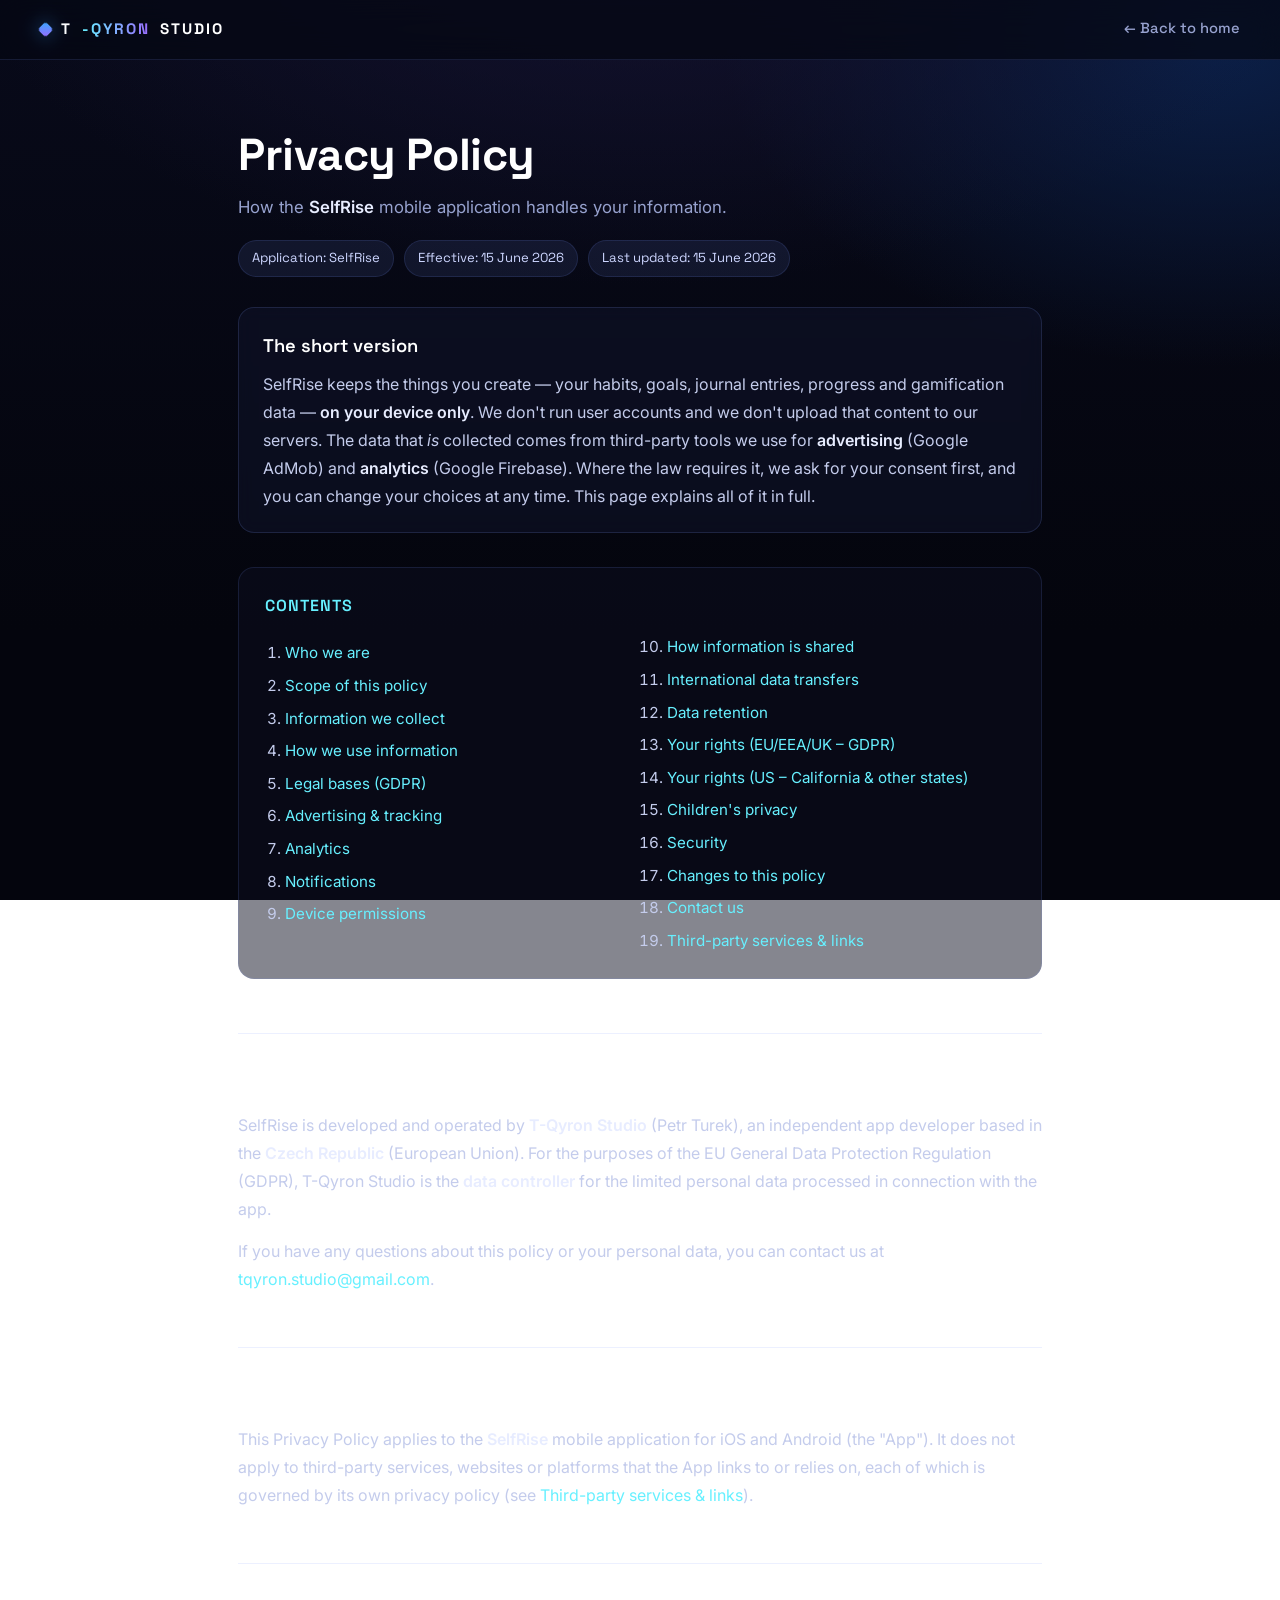
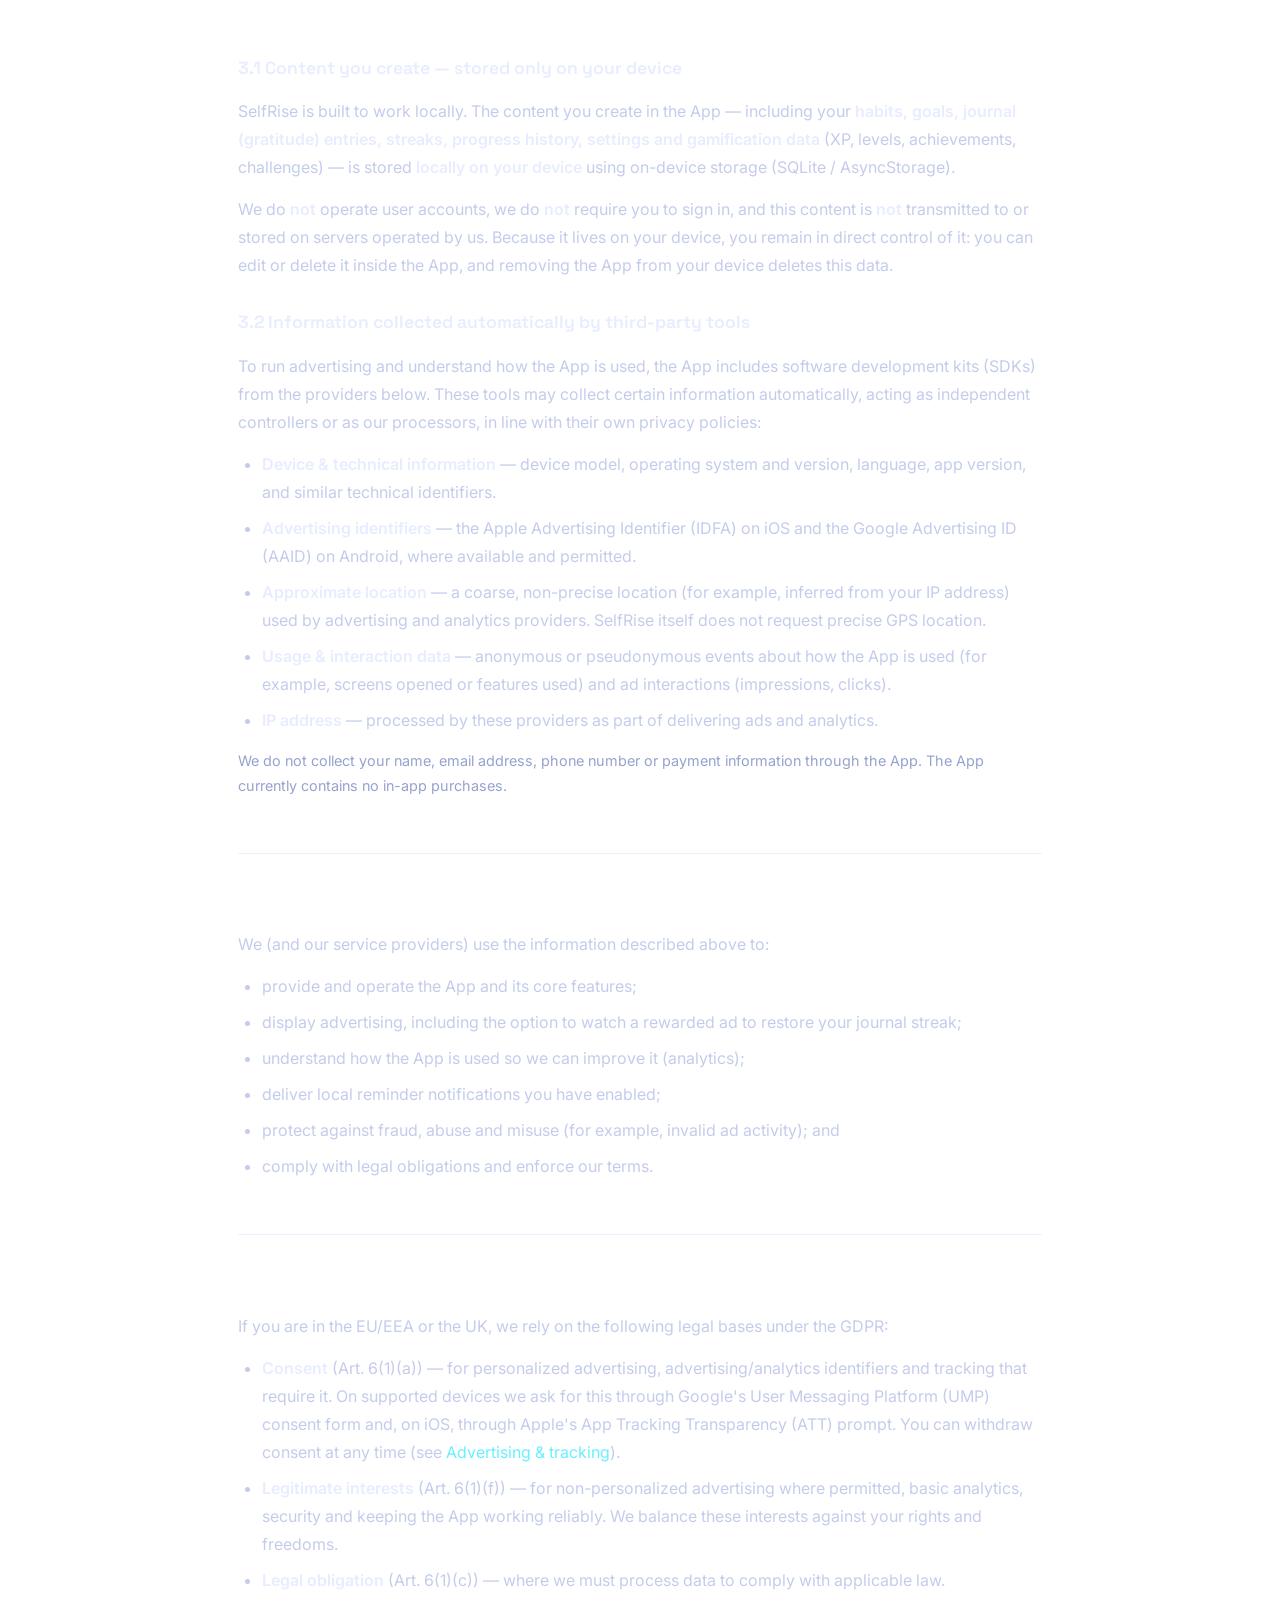
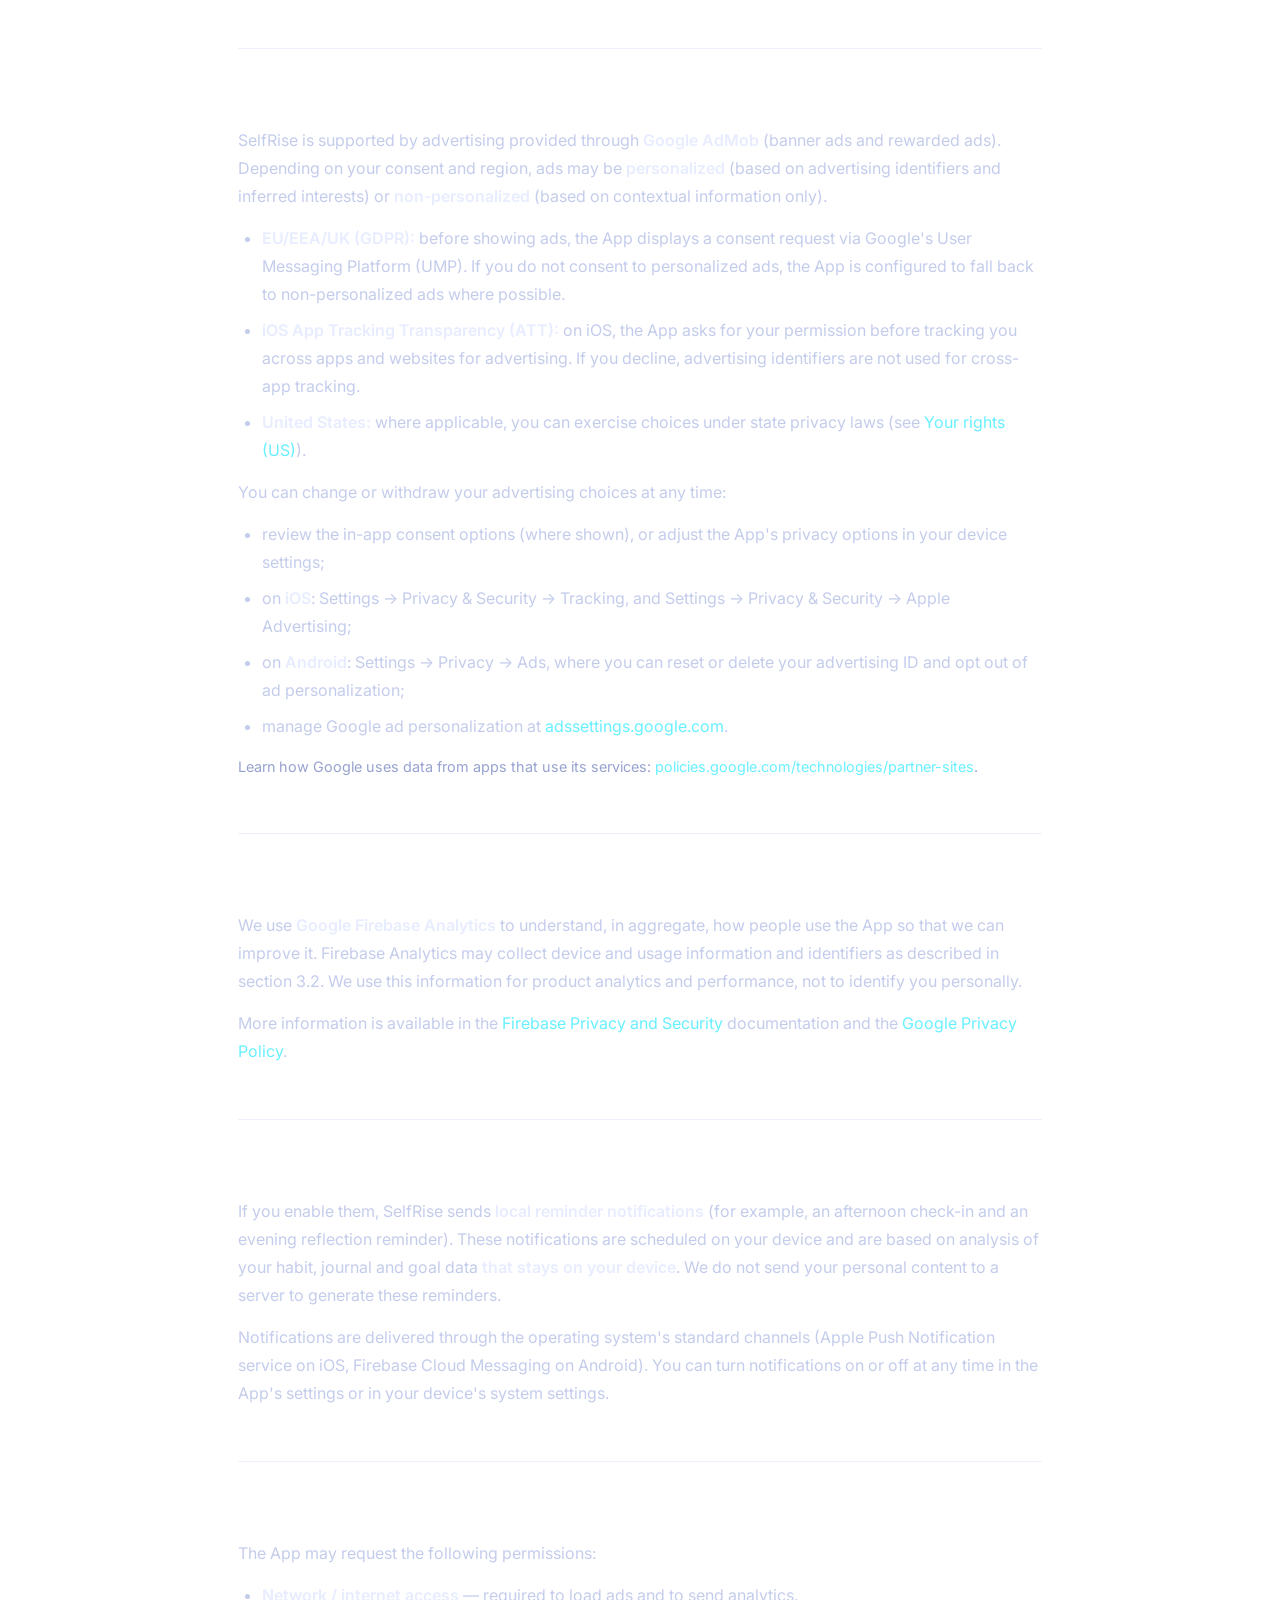
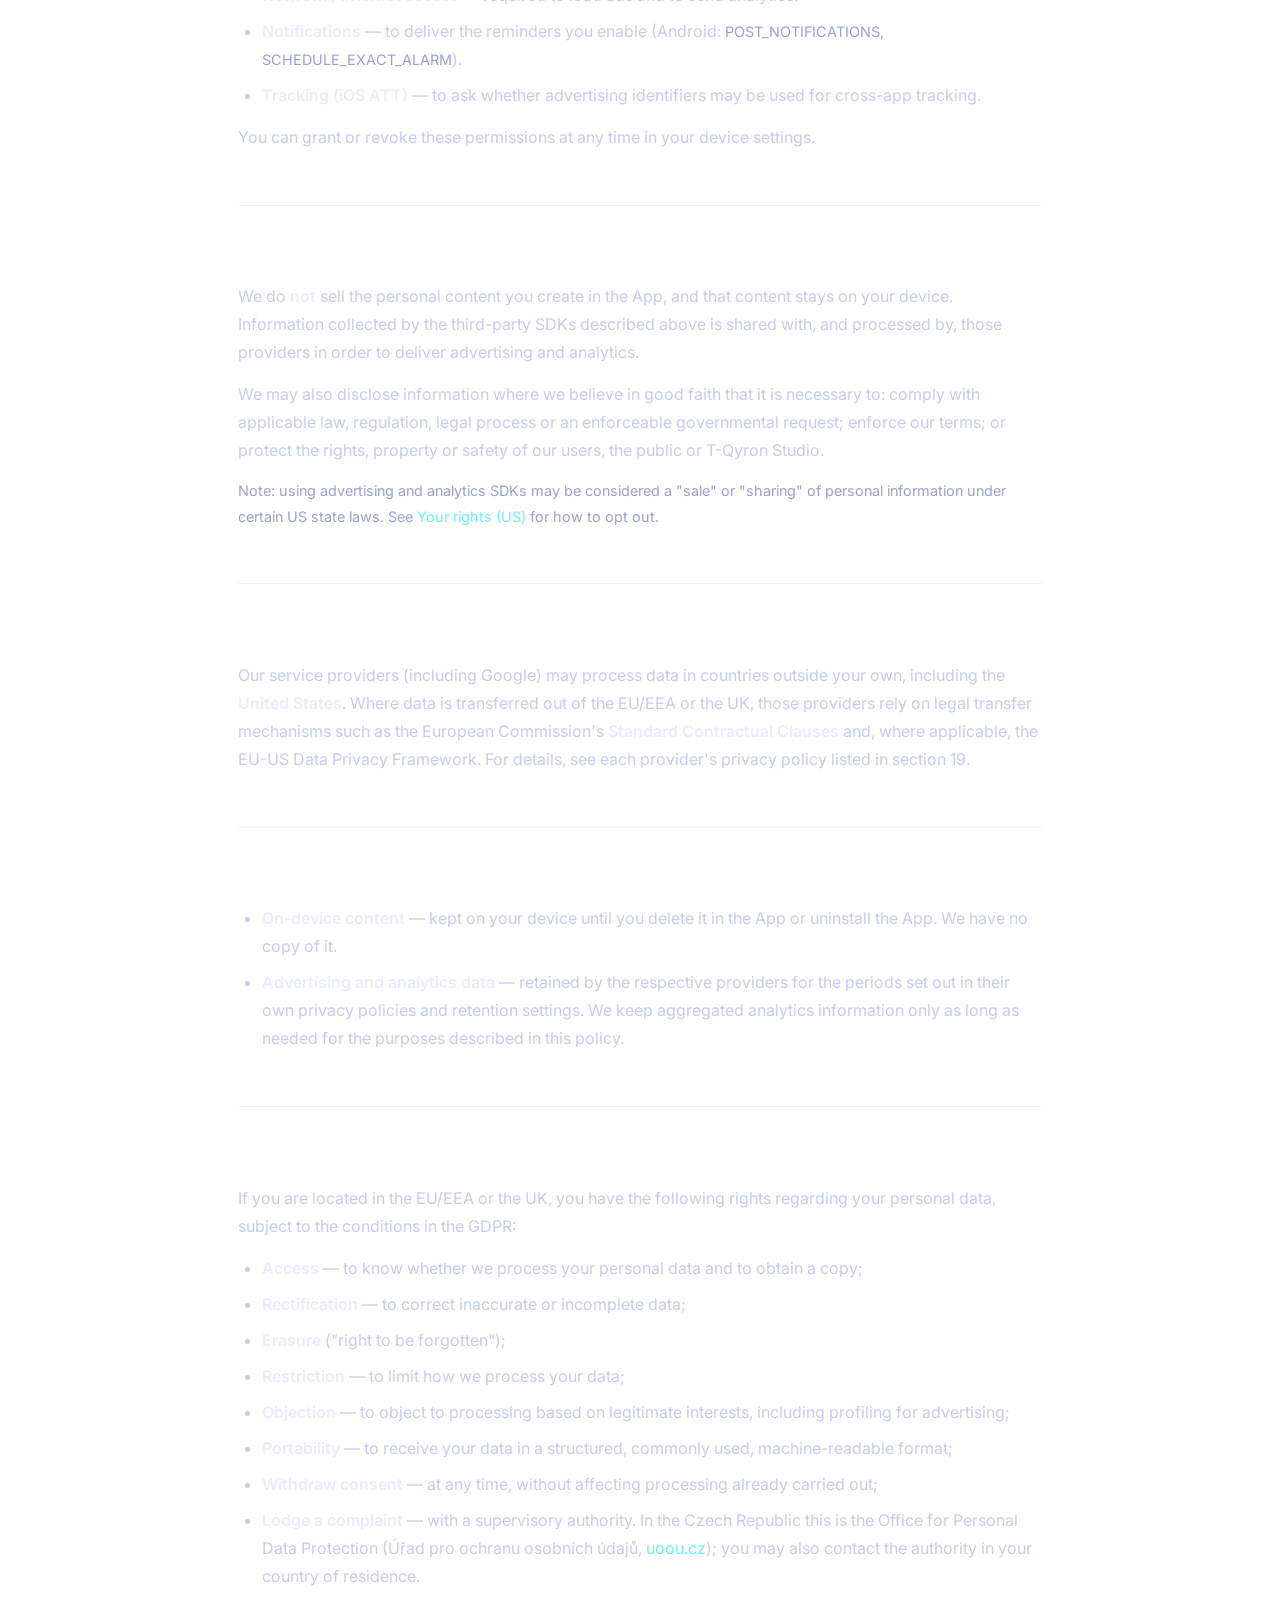
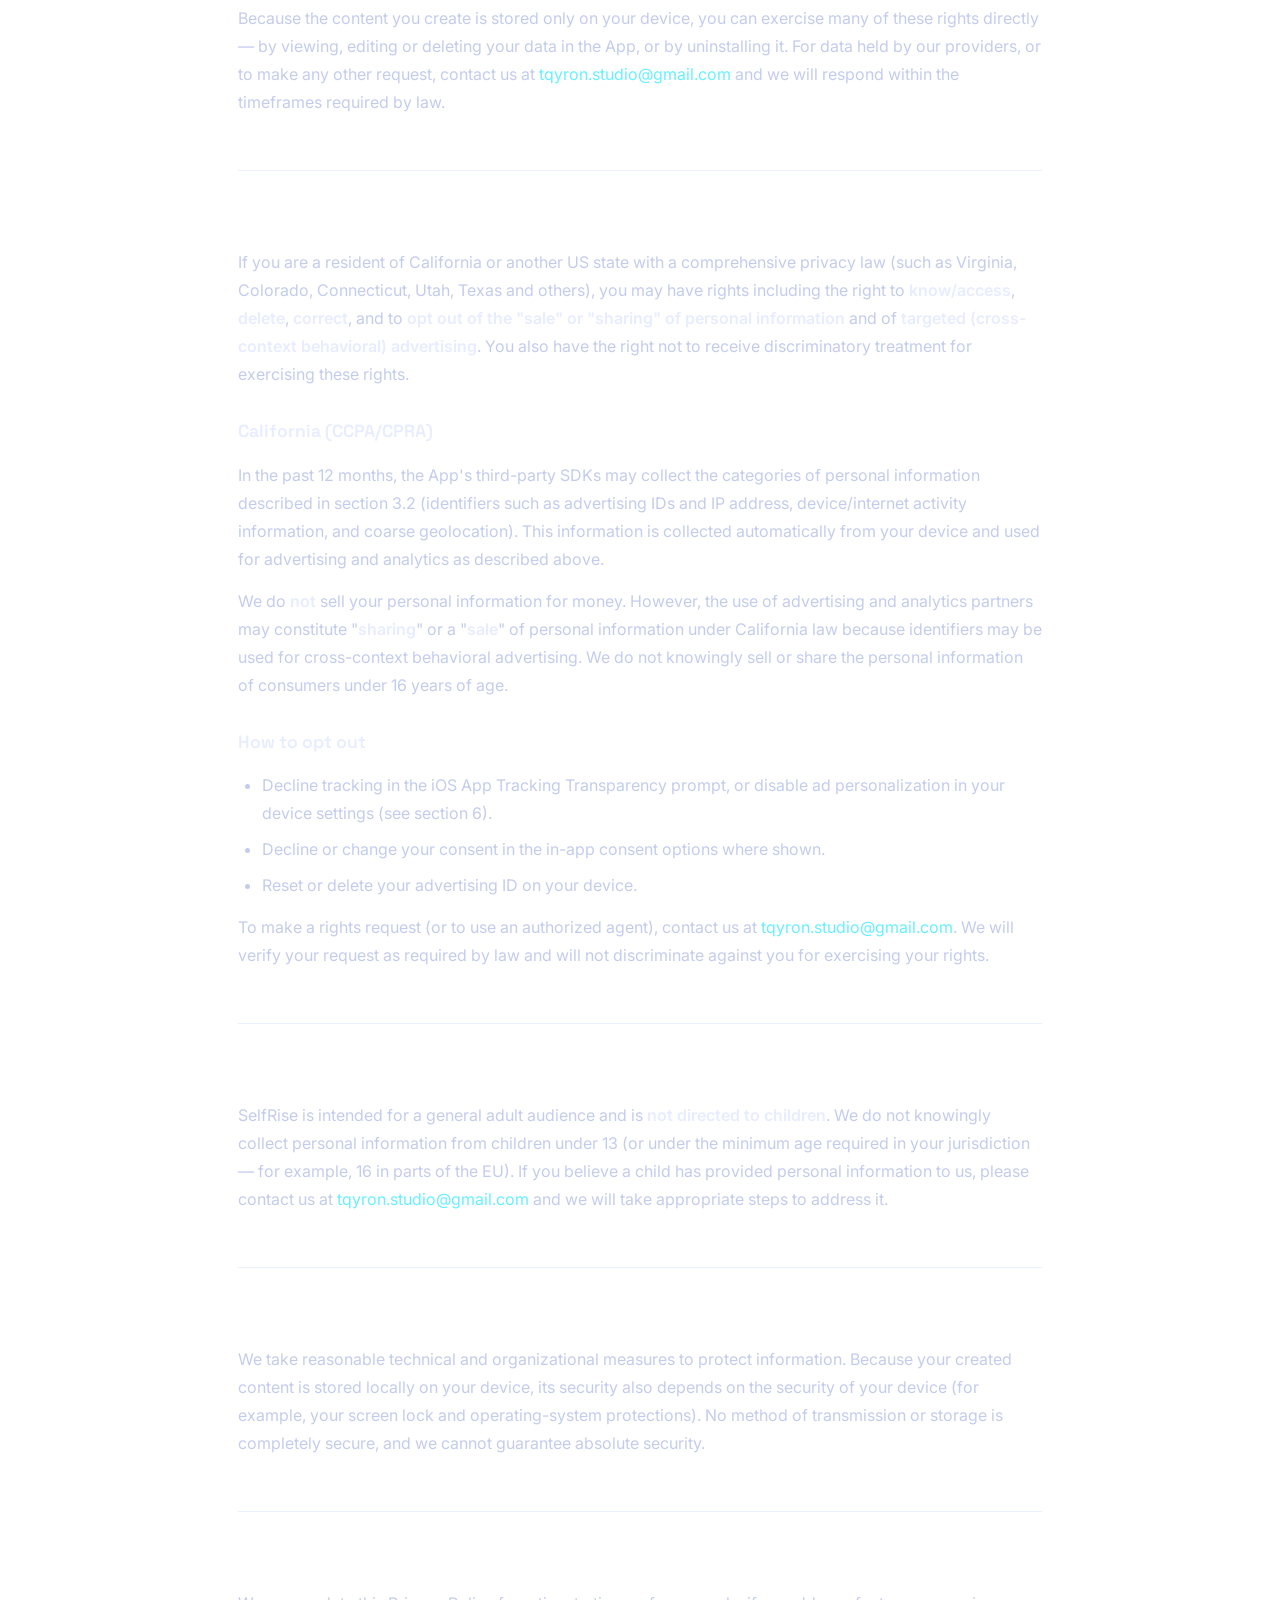
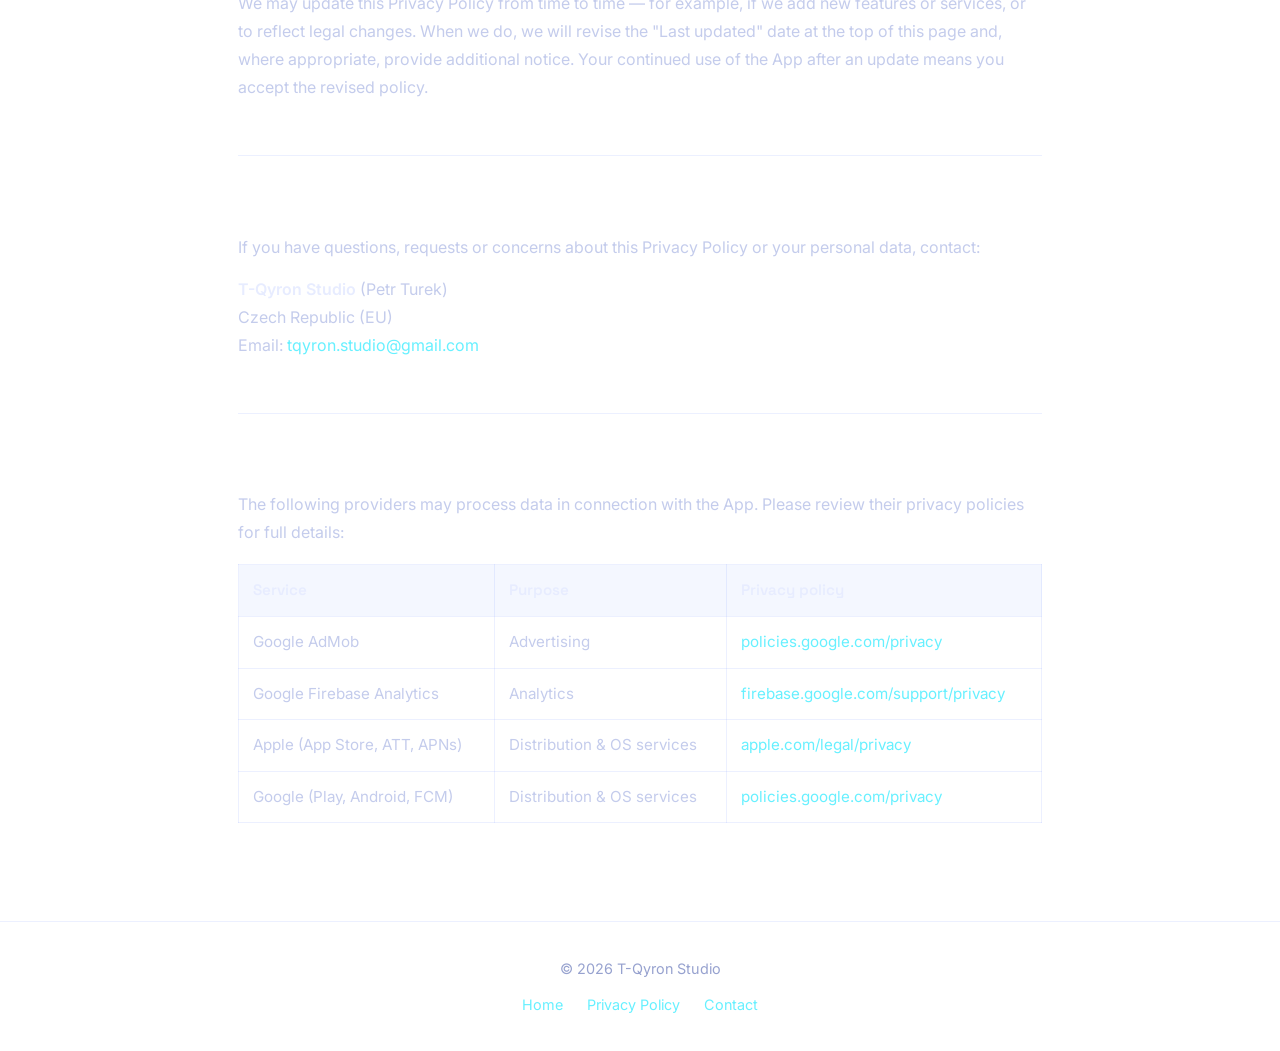
==== privacy.html @ cfd410d4 "Update index.html and add privacy.html Co-Authored-By: Claude Sonnet 4.6 <noreply@anthropic.com>" ====
<!DOCTYPE html>
<html lang="en">
<head>
  <meta charset="UTF-8" />
  <meta name="viewport" content="width=device-width, initial-scale=1.0" />
  <title>Privacy Policy — SelfRise · T-Qyron Studio</title>
  <meta name="description" content="Privacy Policy for the SelfRise mobile app by T-Qyron Studio. How SelfRise handles your data, advertising, analytics, your rights under GDPR, CCPA/CPRA and more." />
  <meta name="robots" content="index, follow" />
  <meta name="theme-color" content="#04050d" />

  <link rel="icon" href="data:image/svg+xml,%3Csvg xmlns='http://www.w3.org/2000/svg' viewBox='0 0 32 32'%3E%3Cpath d='M16 2 30 16 16 30 2 16Z' fill='%2336a8ff'/%3E%3Cpath d='M16 6 26 16 16 26 6 16Z' fill='%239a6bff'/%3E%3C/svg%3E" />

  <link rel="preconnect" href="https://fonts.googleapis.com" />
  <link rel="preconnect" href="https://fonts.gstatic.com" crossorigin />
  <link href="https://fonts.googleapis.com/css2?family=Orbitron:wght@700;900&family=Space+Grotesk:wght@400;500;600;700&family=Inter:wght@400;500&display=swap" rel="stylesheet" />

  <style>
    :root{
      --bg-0:#04050d; --bg-1:#080a1a;
      --ink:#eef1ff; --body:#c4ccec; --muted:#97a2cf;
      --blue:#36a8ff; --cyan:#67f0ff; --violet:#9a6bff;
      --line:rgba(120,150,255,.14); --card:rgba(16,20,44,.5); --card-bd:rgba(130,160,255,.16);
      --sans:'Space Grotesk',system-ui,sans-serif;
    }
    *{margin:0;padding:0;box-sizing:border-box}
    html{scroll-behavior:smooth}
    body{
      font-family:'Inter',system-ui,sans-serif;color:var(--body);line-height:1.75;
      background:
        radial-gradient(1200px 700px at 50% -15%, #161434 0%, transparent 60%),
        radial-gradient(900px 600px at 95% 4%, #0b2049 0%, transparent 55%),
        linear-gradient(180deg, var(--bg-1), var(--bg-0) 70%);
      background-attachment:fixed;min-height:100vh;-webkit-font-smoothing:antialiased;
    }
    a{color:var(--cyan);text-decoration:none}
    a:hover{text-decoration:underline}

    .topbar{position:sticky;top:0;z-index:10;display:flex;align-items:center;justify-content:space-between;
      padding:16px clamp(18px,5vw,40px);background:rgba(5,7,18,.72);backdrop-filter:blur(14px);
      border-bottom:1px solid var(--line)}
    .brand{font-family:var(--sans);font-weight:700;letter-spacing:2px;font-size:.95rem;color:#fff;
      display:flex;align-items:center;gap:10px}
    .brand .dot{width:11px;height:11px;border-radius:3px;transform:rotate(45deg);
      background:linear-gradient(135deg,var(--blue),var(--violet));box-shadow:0 0 18px rgba(54,168,255,.5)}
    .brand b{background:linear-gradient(90deg,var(--cyan),var(--violet));-webkit-background-clip:text;background-clip:text;color:transparent}
    .back{font-family:var(--sans);font-weight:500;font-size:.92rem;color:var(--muted)}
    .back:hover{color:var(--cyan);text-decoration:none}

    .wrap{max-width:860px;margin:0 auto;padding:clamp(36px,6vw,70px) clamp(20px,5vw,28px) 80px}

    h1{font-family:var(--sans);font-weight:700;color:#fff;font-size:clamp(2rem,5vw,2.8rem);letter-spacing:-.01em;line-height:1.1}
    .lede{color:var(--muted);margin-top:14px;font-size:1.05rem}
    .meta{margin-top:18px;display:flex;gap:10px;flex-wrap:wrap}
    .meta span{font-family:var(--sans);font-size:.82rem;color:#cdd6ff;background:rgba(120,150,255,.1);
      border:1px solid var(--line);padding:6px 13px;border-radius:30px}

    .callout{margin:30px 0;padding:22px 24px;border-radius:16px;background:var(--card);border:1px solid var(--card-bd);backdrop-filter:blur(8px)}
    .callout h2{border:0;margin:0 0 8px;padding:0;font-size:1.15rem}
    .callout p{margin:8px 0 0}

    nav.toc{margin:34px 0 10px;padding:24px 26px;border-radius:16px;background:rgba(12,15,32,.5);border:1px solid var(--line)}
    nav.toc h2{border:0;margin:0 0 14px;padding:0;font-size:1rem;color:var(--cyan);letter-spacing:1px;text-transform:uppercase}
    nav.toc ol{margin:0;padding-left:20px;columns:2;column-gap:34px}
    nav.toc li{margin:6px 0;font-size:.95rem}
    @media(max-width:620px){nav.toc ol{columns:1}}

    h2{font-family:var(--sans);font-weight:600;color:#fff;font-size:clamp(1.3rem,3vw,1.6rem);
      margin:54px 0 16px;padding-top:16px;border-top:1px solid var(--line);scroll-margin-top:80px}
    h3{font-family:var(--sans);font-weight:600;color:#e7ecff;font-size:1.1rem;margin:28px 0 10px}
    p{margin:14px 0}
    ul,ol.list{margin:14px 0;padding-left:24px}
    li{margin:8px 0}
    strong{color:#e7ecff;font-weight:600}
    .small{font-size:.9rem;color:var(--muted)}

    table{width:100%;border-collapse:collapse;margin:18px 0;font-size:.95rem}
    th,td{text-align:left;padding:12px 14px;border:1px solid var(--line);vertical-align:top}
    th{background:rgba(120,150,255,.08);color:#e7ecff;font-family:var(--sans);font-weight:600}

    footer{border-top:1px solid var(--line);padding:34px 0;text-align:center;color:var(--muted);font-size:.9rem}
    footer a{margin:0 10px}
  </style>
</head>
<body>

  <div class="topbar">
    <a href="index.html" class="brand"><span class="dot"></span>T<b>-QYRON</b> STUDIO</a>
    <a href="index.html" class="back">← Back to home</a>
  </div>

  <main class="wrap">
    <h1>Privacy Policy</h1>
    <p class="lede">How the <strong>SelfRise</strong> mobile application handles your information.</p>
    <div class="meta">
      <span>Application: SelfRise</span>
      <span>Effective: 15 June 2026</span>
      <span>Last updated: 15 June 2026</span>
    </div>

    <div class="callout">
      <h2>The short version</h2>
      <p>SelfRise keeps the things you create — your habits, goals, journal entries, progress and gamification data — <strong>on your device only</strong>. We don't run user accounts and we don't upload that content to our servers. The data that <em>is</em> collected comes from third-party tools we use for <strong>advertising</strong> (Google AdMob) and <strong>analytics</strong> (Google Firebase). Where the law requires it, we ask for your consent first, and you can change your choices at any time. This page explains all of it in full.</p>
    </div>

    <nav class="toc">
      <h2>Contents</h2>
      <ol>
        <li><a href="#who">Who we are</a></li>
        <li><a href="#scope">Scope of this policy</a></li>
        <li><a href="#collect">Information we collect</a></li>
        <li><a href="#use">How we use information</a></li>
        <li><a href="#bases">Legal bases (GDPR)</a></li>
        <li><a href="#ads">Advertising &amp; tracking</a></li>
        <li><a href="#analytics">Analytics</a></li>
        <li><a href="#notifications">Notifications</a></li>
        <li><a href="#permissions">Device permissions</a></li>
        <li><a href="#sharing">How information is shared</a></li>
        <li><a href="#transfers">International data transfers</a></li>
        <li><a href="#retention">Data retention</a></li>
        <li><a href="#rights-eu">Your rights (EU/EEA/UK – GDPR)</a></li>
        <li><a href="#rights-us">Your rights (US – California &amp; other states)</a></li>
        <li><a href="#children">Children's privacy</a></li>
        <li><a href="#security">Security</a></li>
        <li><a href="#changes">Changes to this policy</a></li>
        <li><a href="#contact">Contact us</a></li>
        <li><a href="#services">Third-party services &amp; links</a></li>
      </ol>
    </nav>

    <h2 id="who">1. Who we are</h2>
    <p>SelfRise is developed and operated by <strong>T-Qyron Studio</strong> (Petr Turek), an independent app developer based in the <strong>Czech Republic</strong> (European Union). For the purposes of the EU General Data Protection Regulation (GDPR), T-Qyron Studio is the <strong>data controller</strong> for the limited personal data processed in connection with the app.</p>
    <p>If you have any questions about this policy or your personal data, you can contact us at <a href="mailto:tqyron.studio@gmail.com">tqyron.studio@gmail.com</a>.</p>

    <h2 id="scope">2. Scope of this policy</h2>
    <p>This Privacy Policy applies to the <strong>SelfRise</strong> mobile application for iOS and Android (the "App"). It does not apply to third-party services, websites or platforms that the App links to or relies on, each of which is governed by its own privacy policy (see <a href="#services">Third-party services &amp; links</a>).</p>

    <h2 id="collect">3. Information we collect</h2>

    <h3>3.1 Content you create — stored only on your device</h3>
    <p>SelfRise is built to work locally. The content you create in the App — including your <strong>habits, goals, journal (gratitude) entries, streaks, progress history, settings and gamification data</strong> (XP, levels, achievements, challenges) — is stored <strong>locally on your device</strong> using on-device storage (SQLite / AsyncStorage).</p>
    <p>We do <strong>not</strong> operate user accounts, we do <strong>not</strong> require you to sign in, and this content is <strong>not</strong> transmitted to or stored on servers operated by us. Because it lives on your device, you remain in direct control of it: you can edit or delete it inside the App, and removing the App from your device deletes this data.</p>

    <h3>3.2 Information collected automatically by third-party tools</h3>
    <p>To run advertising and understand how the App is used, the App includes software development kits (SDKs) from the providers below. These tools may collect certain information automatically, acting as independent controllers or as our processors, in line with their own privacy policies:</p>
    <ul>
      <li><strong>Device &amp; technical information</strong> — device model, operating system and version, language, app version, and similar technical identifiers.</li>
      <li><strong>Advertising identifiers</strong> — the Apple Advertising Identifier (IDFA) on iOS and the Google Advertising ID (AAID) on Android, where available and permitted.</li>
      <li><strong>Approximate location</strong> — a coarse, non-precise location (for example, inferred from your IP address) used by advertising and analytics providers. SelfRise itself does not request precise GPS location.</li>
      <li><strong>Usage &amp; interaction data</strong> — anonymous or pseudonymous events about how the App is used (for example, screens opened or features used) and ad interactions (impressions, clicks).</li>
      <li><strong>IP address</strong> — processed by these providers as part of delivering ads and analytics.</li>
    </ul>
    <p class="small">We do not collect your name, email address, phone number or payment information through the App. The App currently contains no in-app purchases.</p>

    <h2 id="use">4. How we use information</h2>
    <p>We (and our service providers) use the information described above to:</p>
    <ul>
      <li>provide and operate the App and its core features;</li>
      <li>display advertising, including the option to watch a rewarded ad to restore your journal streak;</li>
      <li>understand how the App is used so we can improve it (analytics);</li>
      <li>deliver local reminder notifications you have enabled;</li>
      <li>protect against fraud, abuse and misuse (for example, invalid ad activity); and</li>
      <li>comply with legal obligations and enforce our terms.</li>
    </ul>

    <h2 id="bases">5. Legal bases for processing (GDPR)</h2>
    <p>If you are in the EU/EEA or the UK, we rely on the following legal bases under the GDPR:</p>
    <ul>
      <li><strong>Consent</strong> (Art. 6(1)(a)) — for personalized advertising, advertising/analytics identifiers and tracking that require it. On supported devices we ask for this through Google's User Messaging Platform (UMP) consent form and, on iOS, through Apple's App Tracking Transparency (ATT) prompt. You can withdraw consent at any time (see <a href="#ads">Advertising &amp; tracking</a>).</li>
      <li><strong>Legitimate interests</strong> (Art. 6(1)(f)) — for non-personalized advertising where permitted, basic analytics, security and keeping the App working reliably. We balance these interests against your rights and freedoms.</li>
      <li><strong>Legal obligation</strong> (Art. 6(1)(c)) — where we must process data to comply with applicable law.</li>
    </ul>

    <h2 id="ads">6. Advertising &amp; tracking</h2>
    <p>SelfRise is supported by advertising provided through <strong>Google AdMob</strong> (banner ads and rewarded ads). Depending on your consent and region, ads may be <strong>personalized</strong> (based on advertising identifiers and inferred interests) or <strong>non-personalized</strong> (based on contextual information only).</p>
    <ul>
      <li><strong>EU/EEA/UK (GDPR):</strong> before showing ads, the App displays a consent request via Google's User Messaging Platform (UMP). If you do not consent to personalized ads, the App is configured to fall back to non-personalized ads where possible.</li>
      <li><strong>iOS App Tracking Transparency (ATT):</strong> on iOS, the App asks for your permission before tracking you across apps and websites for advertising. If you decline, advertising identifiers are not used for cross-app tracking.</li>
      <li><strong>United States:</strong> where applicable, you can exercise choices under state privacy laws (see <a href="#rights-us">Your rights (US)</a>).</li>
    </ul>
    <p>You can change or withdraw your advertising choices at any time:</p>
    <ul>
      <li>review the in-app consent options (where shown), or adjust the App's privacy options in your device settings;</li>
      <li>on <strong>iOS</strong>: Settings → Privacy &amp; Security → Tracking, and Settings → Privacy &amp; Security → Apple Advertising;</li>
      <li>on <strong>Android</strong>: Settings → Privacy → Ads, where you can reset or delete your advertising ID and opt out of ad personalization;</li>
      <li>manage Google ad personalization at <a href="https://adssettings.google.com" target="_blank" rel="noopener">adssettings.google.com</a>.</li>
    </ul>
    <p class="small">Learn how Google uses data from apps that use its services: <a href="https://policies.google.com/technologies/partner-sites" target="_blank" rel="noopener">policies.google.com/technologies/partner-sites</a>.</p>

    <h2 id="analytics">7. Analytics</h2>
    <p>We use <strong>Google Firebase Analytics</strong> to understand, in aggregate, how people use the App so that we can improve it. Firebase Analytics may collect device and usage information and identifiers as described in section 3.2. We use this information for product analytics and performance, not to identify you personally.</p>
    <p>More information is available in the <a href="https://firebase.google.com/support/privacy" target="_blank" rel="noopener">Firebase Privacy and Security</a> documentation and the <a href="https://policies.google.com/privacy" target="_blank" rel="noopener">Google Privacy Policy</a>.</p>

    <h2 id="notifications">8. Notifications</h2>
    <p>If you enable them, SelfRise sends <strong>local reminder notifications</strong> (for example, an afternoon check-in and an evening reflection reminder). These notifications are scheduled on your device and are based on analysis of your habit, journal and goal data <strong>that stays on your device</strong>. We do not send your personal content to a server to generate these reminders.</p>
    <p>Notifications are delivered through the operating system's standard channels (Apple Push Notification service on iOS, Firebase Cloud Messaging on Android). You can turn notifications on or off at any time in the App's settings or in your device's system settings.</p>

    <h2 id="permissions">9. Device permissions</h2>
    <p>The App may request the following permissions:</p>
    <ul>
      <li><strong>Network / internet access</strong> — required to load ads and to send analytics.</li>
      <li><strong>Notifications</strong> — to deliver the reminders you enable (Android: <span class="small">POST_NOTIFICATIONS, SCHEDULE_EXACT_ALARM</span>).</li>
      <li><strong>Tracking (iOS ATT)</strong> — to ask whether advertising identifiers may be used for cross-app tracking.</li>
    </ul>
    <p>You can grant or revoke these permissions at any time in your device settings.</p>

    <h2 id="sharing">10. How information is shared</h2>
    <p>We do <strong>not</strong> sell the personal content you create in the App, and that content stays on your device. Information collected by the third-party SDKs described above is shared with, and processed by, those providers in order to deliver advertising and analytics.</p>
    <p>We may also disclose information where we believe in good faith that it is necessary to: comply with applicable law, regulation, legal process or an enforceable governmental request; enforce our terms; or protect the rights, property or safety of our users, the public or T-Qyron Studio.</p>
    <p class="small">Note: using advertising and analytics SDKs may be considered a "sale" or "sharing" of personal information under certain US state laws. See <a href="#rights-us">Your rights (US)</a> for how to opt out.</p>

    <h2 id="transfers">11. International data transfers</h2>
    <p>Our service providers (including Google) may process data in countries outside your own, including the <strong>United States</strong>. Where data is transferred out of the EU/EEA or the UK, those providers rely on legal transfer mechanisms such as the European Commission's <strong>Standard Contractual Clauses</strong> and, where applicable, the EU-US Data Privacy Framework. For details, see each provider's privacy policy listed in section 19.</p>

    <h2 id="retention">12. Data retention</h2>
    <ul>
      <li><strong>On-device content</strong> — kept on your device until you delete it in the App or uninstall the App. We have no copy of it.</li>
      <li><strong>Advertising and analytics data</strong> — retained by the respective providers for the periods set out in their own privacy policies and retention settings. We keep aggregated analytics information only as long as needed for the purposes described in this policy.</li>
    </ul>

    <h2 id="rights-eu">13. Your rights (EU / EEA / UK — GDPR)</h2>
    <p>If you are located in the EU/EEA or the UK, you have the following rights regarding your personal data, subject to the conditions in the GDPR:</p>
    <ul>
      <li><strong>Access</strong> — to know whether we process your personal data and to obtain a copy;</li>
      <li><strong>Rectification</strong> — to correct inaccurate or incomplete data;</li>
      <li><strong>Erasure</strong> ("right to be forgotten");</li>
      <li><strong>Restriction</strong> — to limit how we process your data;</li>
      <li><strong>Objection</strong> — to object to processing based on legitimate interests, including profiling for advertising;</li>
      <li><strong>Portability</strong> — to receive your data in a structured, commonly used, machine-readable format;</li>
      <li><strong>Withdraw consent</strong> — at any time, without affecting processing already carried out;</li>
      <li><strong>Lodge a complaint</strong> — with a supervisory authority. In the Czech Republic this is the Office for Personal Data Protection (Úřad pro ochranu osobních údajů, <a href="https://www.uoou.cz" target="_blank" rel="noopener">uoou.cz</a>); you may also contact the authority in your country of residence.</li>
    </ul>
    <p>Because the content you create is stored only on your device, you can exercise many of these rights directly — by viewing, editing or deleting your data in the App, or by uninstalling it. For data held by our providers, or to make any other request, contact us at <a href="mailto:tqyron.studio@gmail.com">tqyron.studio@gmail.com</a> and we will respond within the timeframes required by law.</p>

    <h2 id="rights-us">14. Your rights (United States — California &amp; other states)</h2>
    <p>If you are a resident of California or another US state with a comprehensive privacy law (such as Virginia, Colorado, Connecticut, Utah, Texas and others), you may have rights including the right to <strong>know/access</strong>, <strong>delete</strong>, <strong>correct</strong>, and to <strong>opt out of the "sale" or "sharing" of personal information</strong> and of <strong>targeted (cross-context behavioral) advertising</strong>. You also have the right not to receive discriminatory treatment for exercising these rights.</p>
    <h3>California (CCPA/CPRA)</h3>
    <p>In the past 12 months, the App's third-party SDKs may collect the categories of personal information described in section 3.2 (identifiers such as advertising IDs and IP address, device/internet activity information, and coarse geolocation). This information is collected automatically from your device and used for advertising and analytics as described above.</p>
    <p>We do <strong>not</strong> sell your personal information for money. However, the use of advertising and analytics partners may constitute "<strong>sharing</strong>" or a "<strong>sale</strong>" of personal information under California law because identifiers may be used for cross-context behavioral advertising. We do not knowingly sell or share the personal information of consumers under 16 years of age.</p>
    <h3>How to opt out</h3>
    <ul>
      <li>Decline tracking in the iOS App Tracking Transparency prompt, or disable ad personalization in your device settings (see section 6).</li>
      <li>Decline or change your consent in the in-app consent options where shown.</li>
      <li>Reset or delete your advertising ID on your device.</li>
    </ul>
    <p>To make a rights request (or to use an authorized agent), contact us at <a href="mailto:tqyron.studio@gmail.com">tqyron.studio@gmail.com</a>. We will verify your request as required by law and will not discriminate against you for exercising your rights.</p>

    <h2 id="children">15. Children's privacy</h2>
    <p>SelfRise is intended for a general adult audience and is <strong>not directed to children</strong>. We do not knowingly collect personal information from children under 13 (or under the minimum age required in your jurisdiction — for example, 16 in parts of the EU). If you believe a child has provided personal information to us, please contact us at <a href="mailto:tqyron.studio@gmail.com">tqyron.studio@gmail.com</a> and we will take appropriate steps to address it.</p>

    <h2 id="security">16. Security</h2>
    <p>We take reasonable technical and organizational measures to protect information. Because your created content is stored locally on your device, its security also depends on the security of your device (for example, your screen lock and operating-system protections). No method of transmission or storage is completely secure, and we cannot guarantee absolute security.</p>

    <h2 id="changes">17. Changes to this policy</h2>
    <p>We may update this Privacy Policy from time to time — for example, if we add new features or services, or to reflect legal changes. When we do, we will revise the "Last updated" date at the top of this page and, where appropriate, provide additional notice. Your continued use of the App after an update means you accept the revised policy.</p>

    <h2 id="contact">18. Contact us</h2>
    <p>If you have questions, requests or concerns about this Privacy Policy or your personal data, contact:</p>
    <p><strong>T-Qyron Studio</strong> (Petr Turek)<br />
    Czech Republic (EU)<br />
    Email: <a href="mailto:tqyron.studio@gmail.com">tqyron.studio@gmail.com</a></p>

    <h2 id="services">19. Third-party services &amp; links</h2>
    <p>The following providers may process data in connection with the App. Please review their privacy policies for full details:</p>
    <table>
      <tr><th>Service</th><th>Purpose</th><th>Privacy policy</th></tr>
      <tr><td>Google AdMob</td><td>Advertising</td><td><a href="https://policies.google.com/privacy" target="_blank" rel="noopener">policies.google.com/privacy</a></td></tr>
      <tr><td>Google Firebase Analytics</td><td>Analytics</td><td><a href="https://firebase.google.com/support/privacy" target="_blank" rel="noopener">firebase.google.com/support/privacy</a></td></tr>
      <tr><td>Apple (App Store, ATT, APNs)</td><td>Distribution &amp; OS services</td><td><a href="https://www.apple.com/legal/privacy/" target="_blank" rel="noopener">apple.com/legal/privacy</a></td></tr>
      <tr><td>Google (Play, Android, FCM)</td><td>Distribution &amp; OS services</td><td><a href="https://policies.google.com/privacy" target="_blank" rel="noopener">policies.google.com/privacy</a></td></tr>
    </table>
  </main>

  <footer>
    <div>© <span id="year"></span> T-Qyron Studio</div>
    <div style="margin-top:10px">
      <a href="index.html">Home</a>
      <a href="privacy.html">Privacy Policy</a>
      <a href="mailto:tqyron.studio@gmail.com">Contact</a>
    </div>
  </footer>

  <script>document.getElementById('year').textContent = new Date().getFullYear();</script>
</body>
</html>
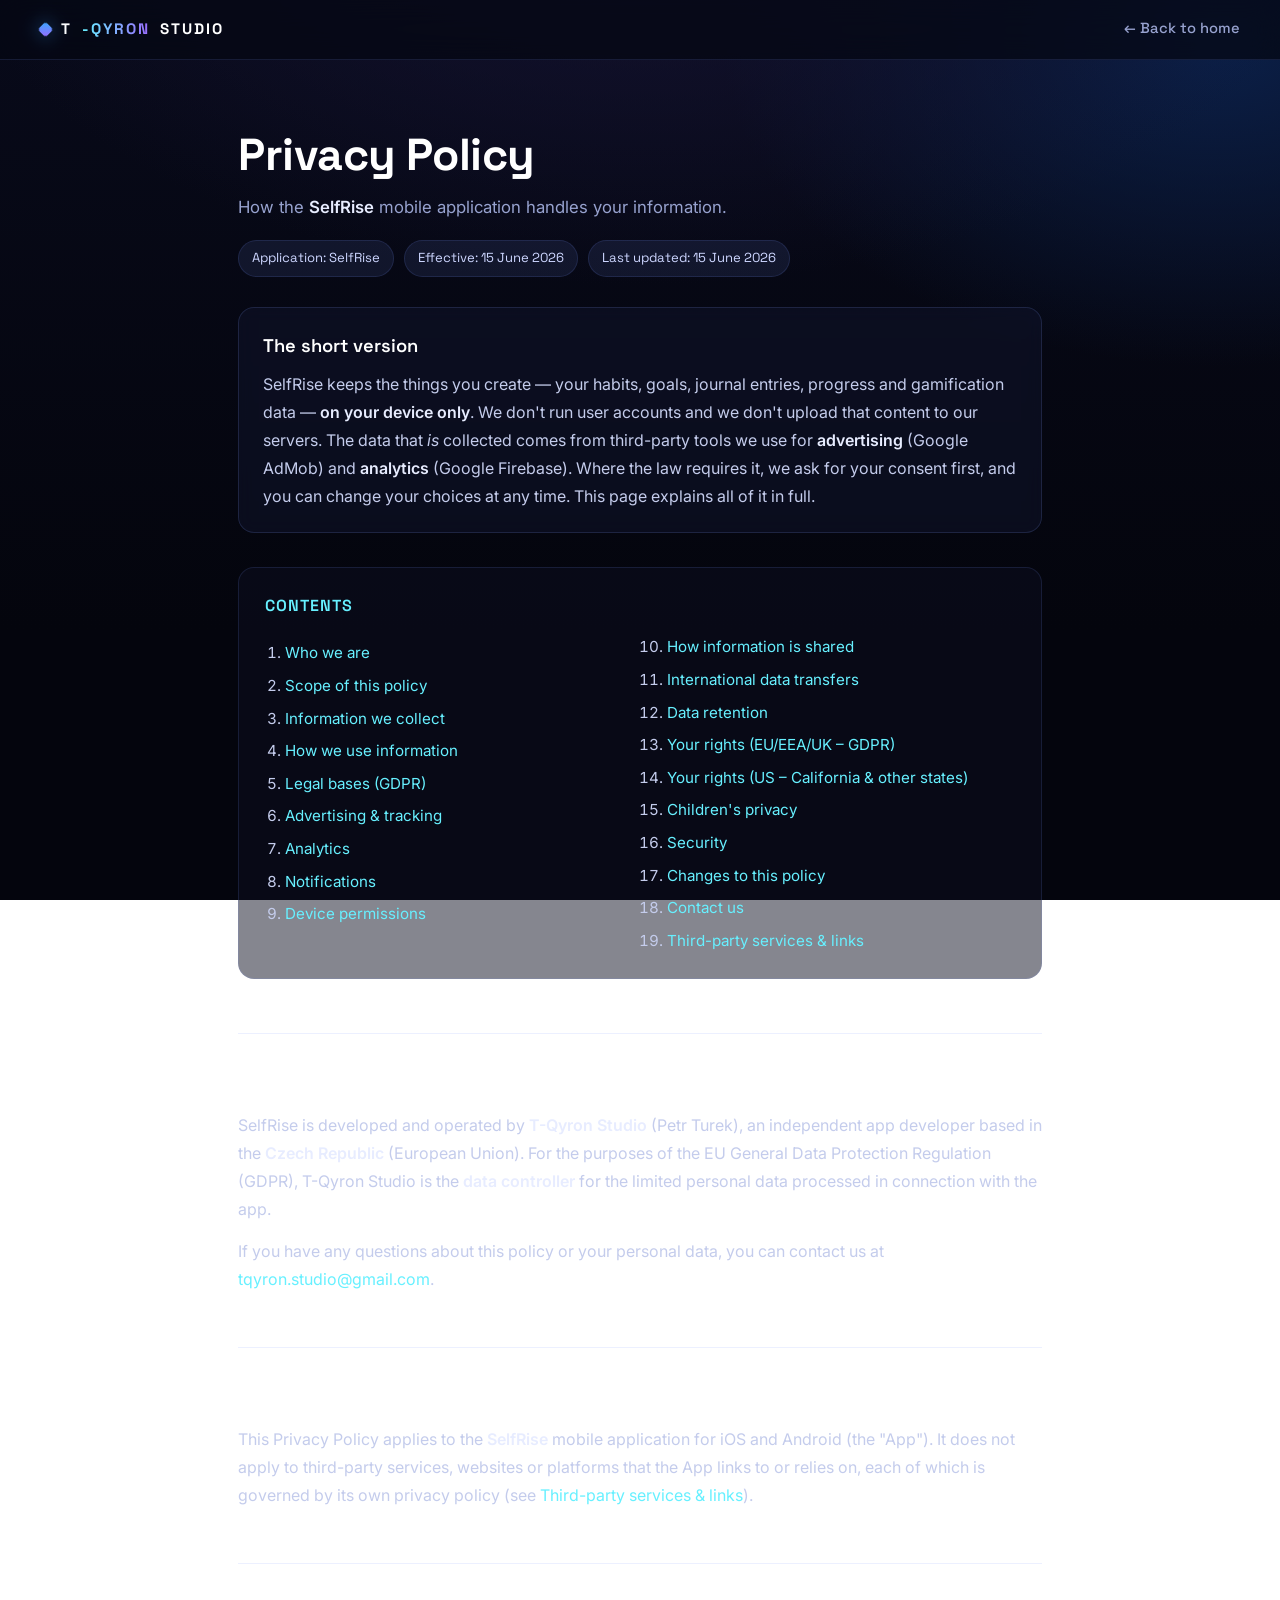
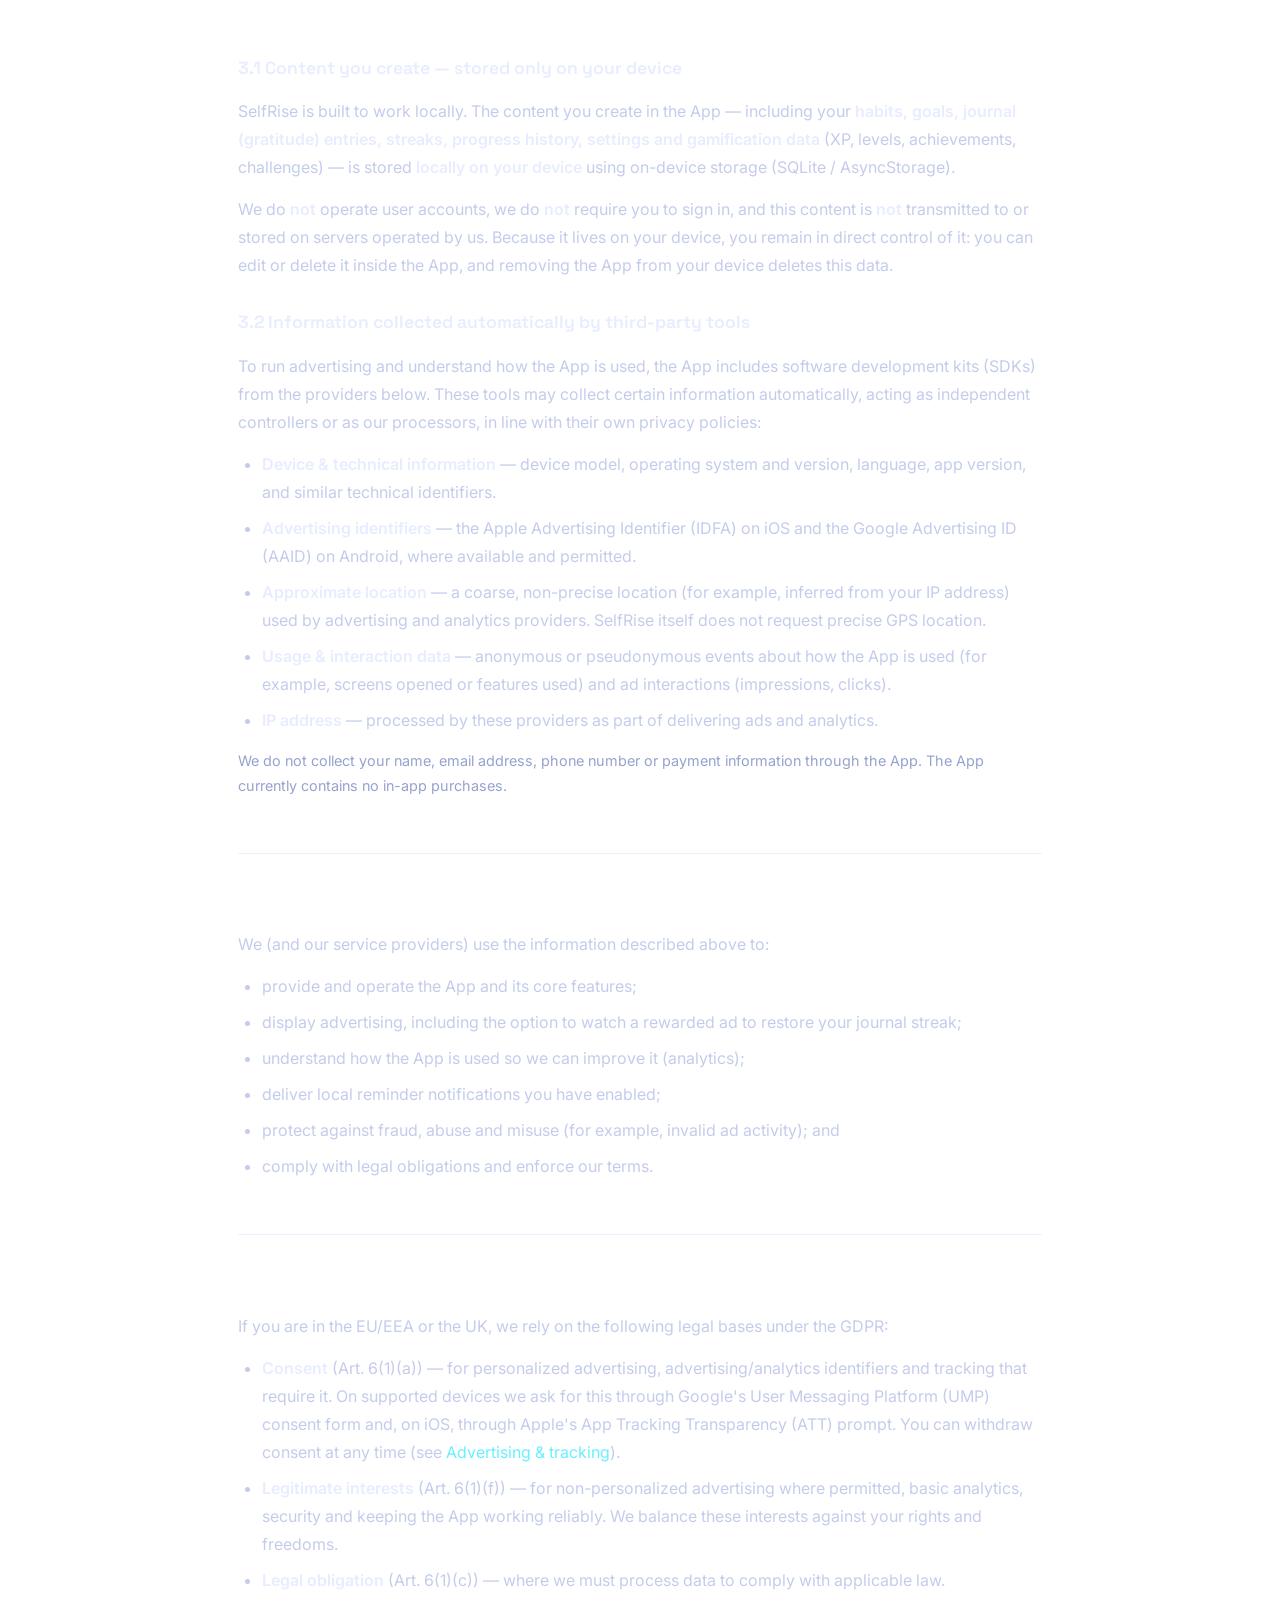
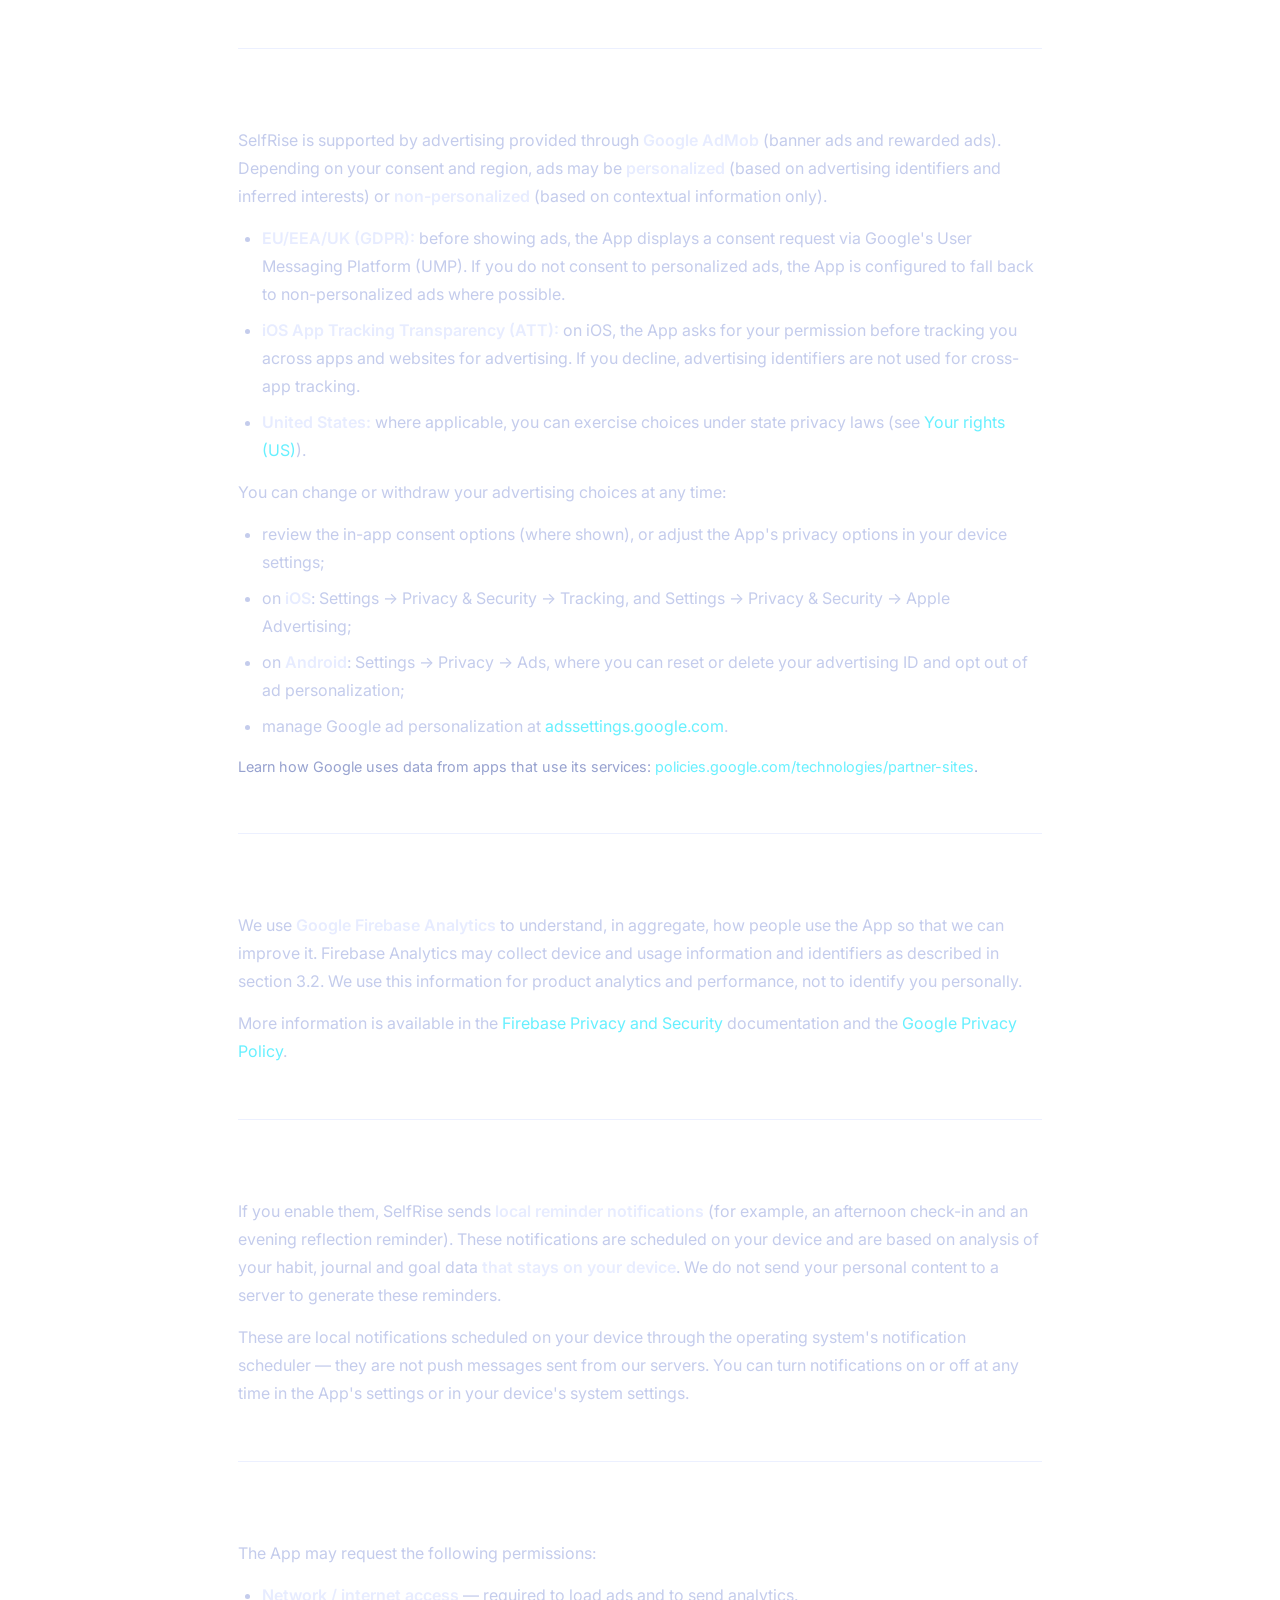
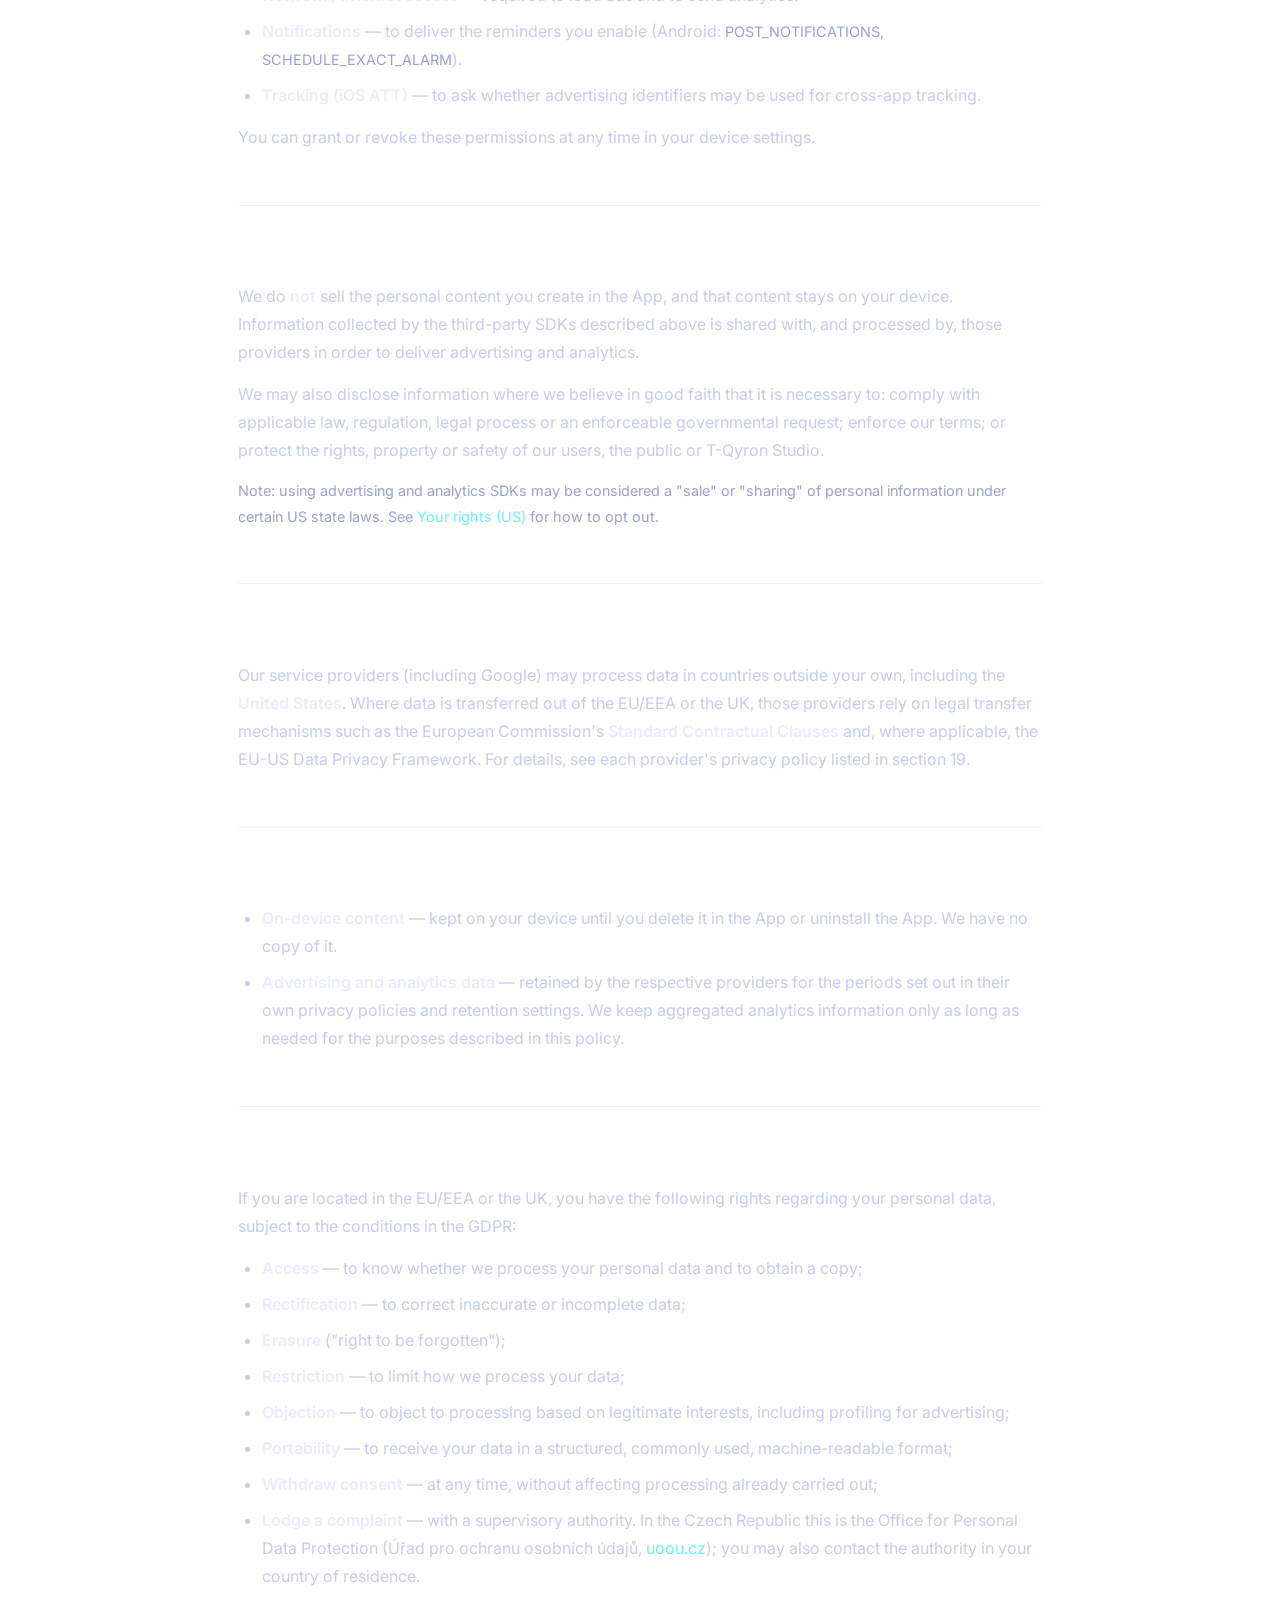
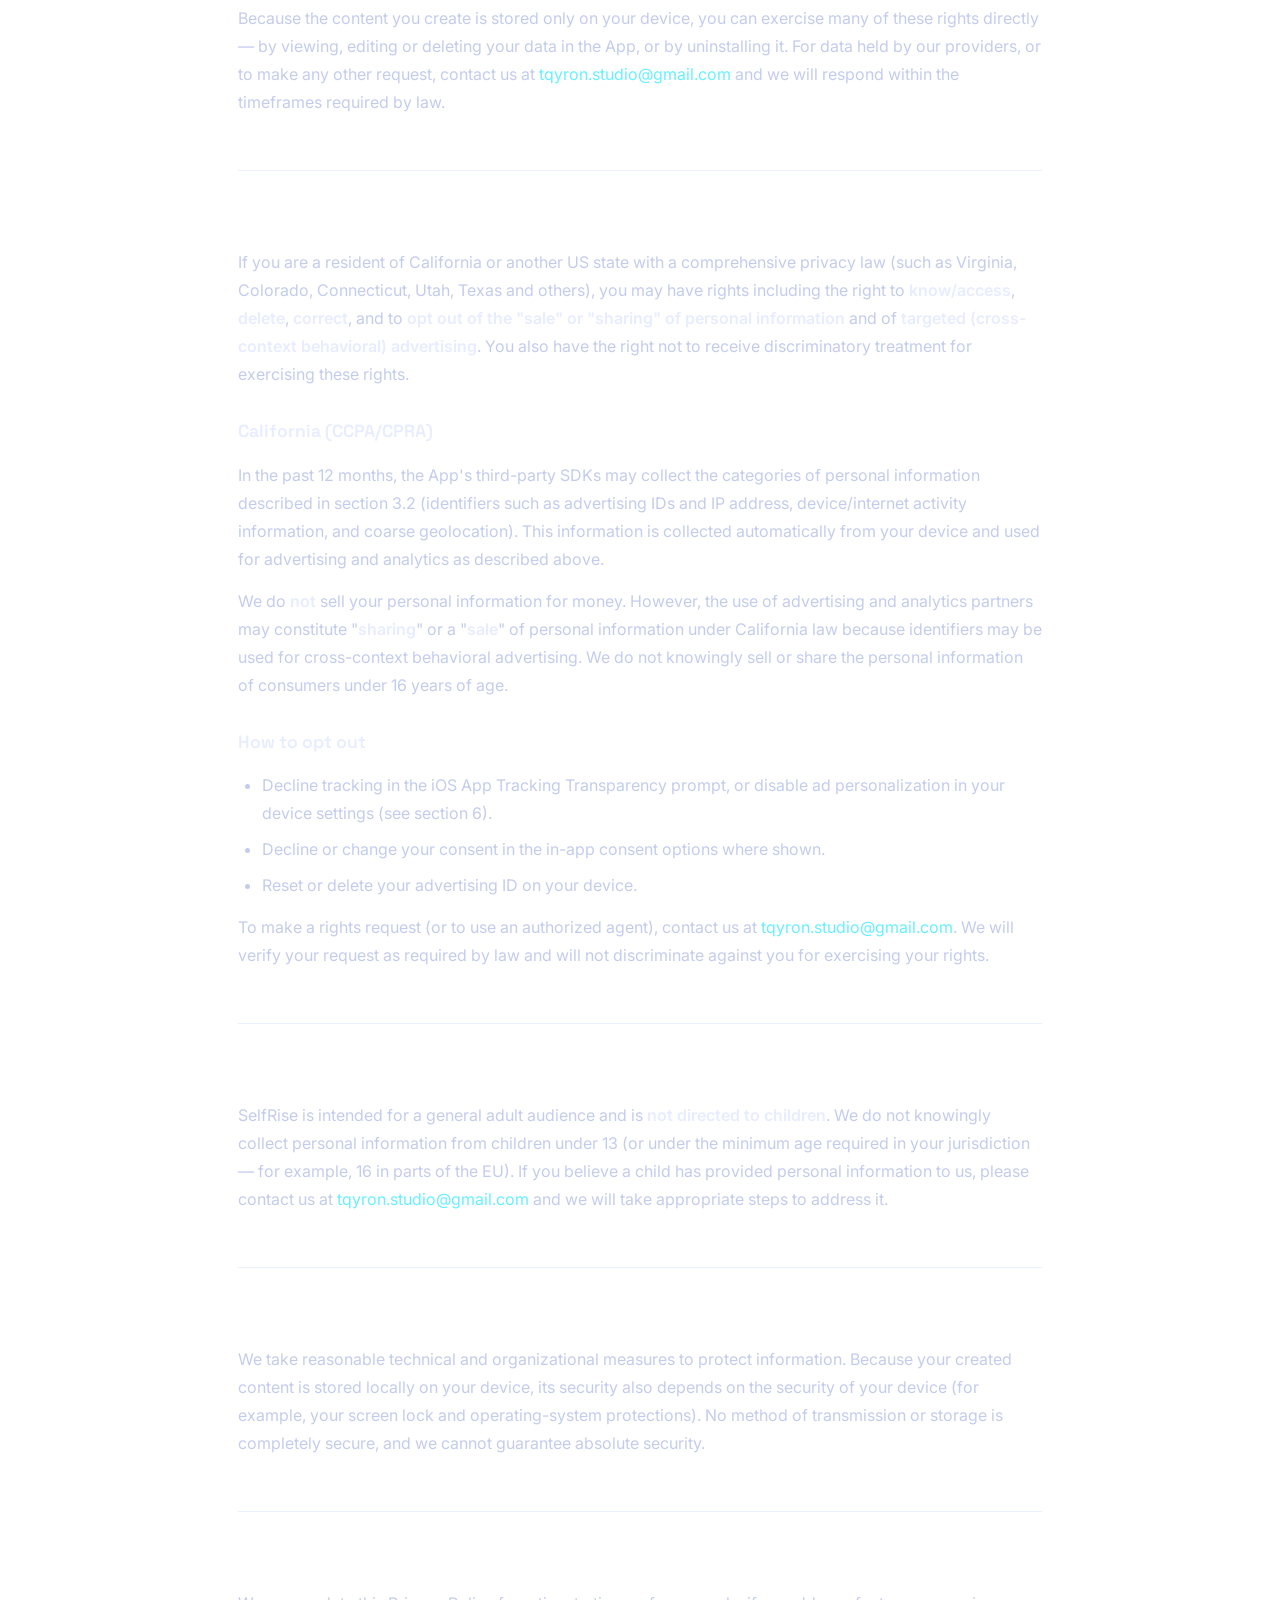
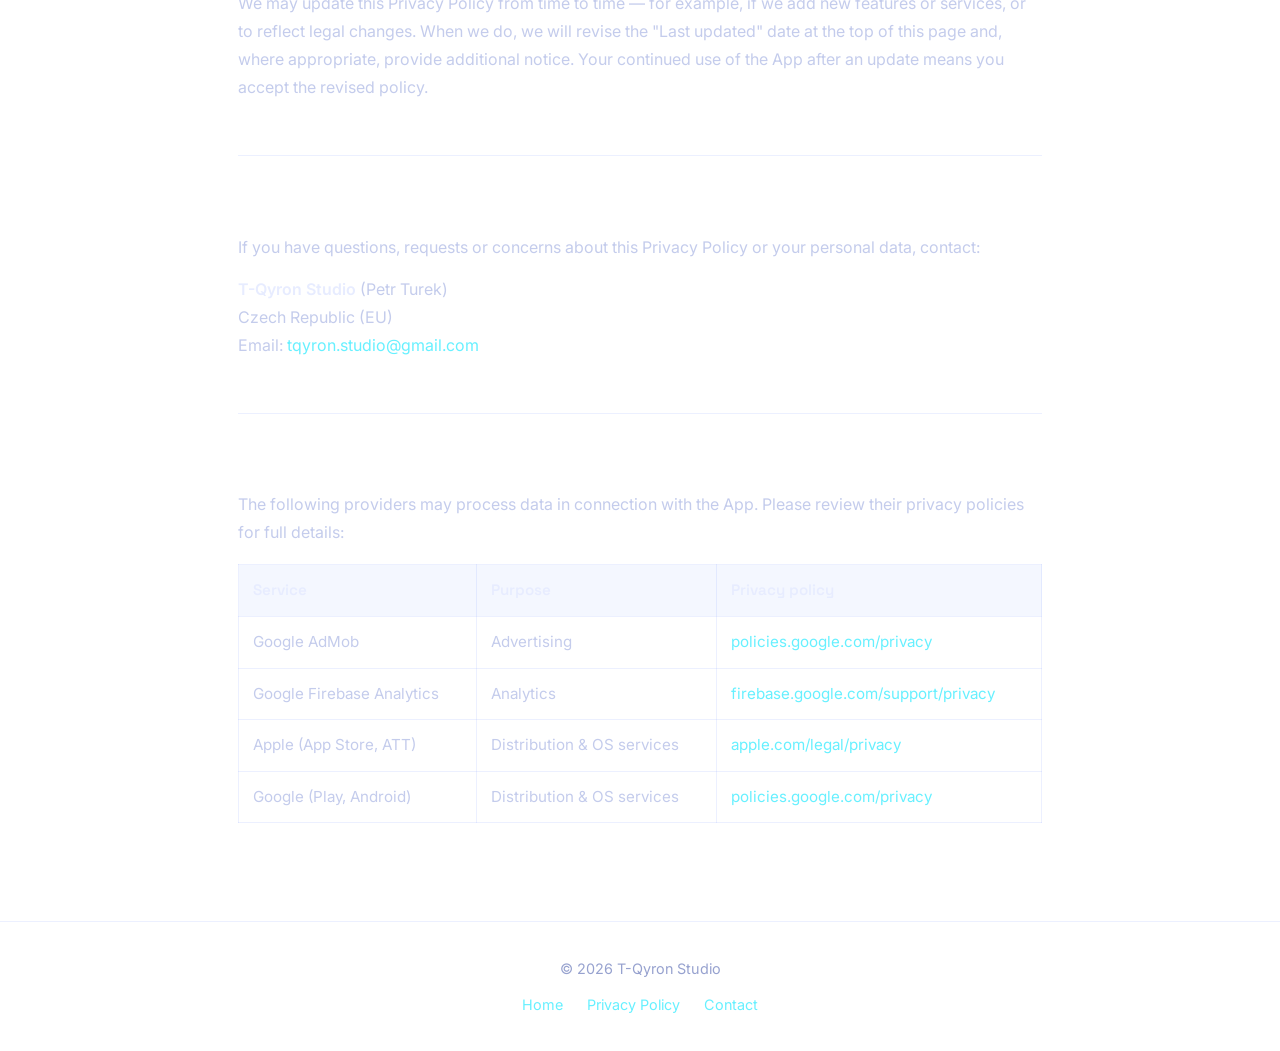
==== commit 1999458a: "Update privacy.html Co-Authored-By: Claude Sonnet 4.6 <noreply@anthropic.com>" ====
--- a/privacy.html
+++ b/privacy.html
@@ -192,7 +192,7 @@
 
     <h2 id="notifications">8. Notifications</h2>
     <p>If you enable them, SelfRise sends <strong>local reminder notifications</strong> (for example, an afternoon check-in and an evening reflection reminder). These notifications are scheduled on your device and are based on analysis of your habit, journal and goal data <strong>that stays on your device</strong>. We do not send your personal content to a server to generate these reminders.</p>
-    <p>Notifications are delivered through the operating system's standard channels (Apple Push Notification service on iOS, Firebase Cloud Messaging on Android). You can turn notifications on or off at any time in the App's settings or in your device's system settings.</p>
+    <p>These are local notifications scheduled on your device through the operating system's notification scheduler — they are not push messages sent from our servers. You can turn notifications on or off at any time in the App's settings or in your device's system settings.</p>
 
     <h2 id="permissions">9. Device permissions</h2>
     <p>The App may request the following permissions:</p>
@@ -265,8 +265,8 @@
       <tr><th>Service</th><th>Purpose</th><th>Privacy policy</th></tr>
       <tr><td>Google AdMob</td><td>Advertising</td><td><a href="https://policies.google.com/privacy" target="_blank" rel="noopener">policies.google.com/privacy</a></td></tr>
       <tr><td>Google Firebase Analytics</td><td>Analytics</td><td><a href="https://firebase.google.com/support/privacy" target="_blank" rel="noopener">firebase.google.com/support/privacy</a></td></tr>
-      <tr><td>Apple (App Store, ATT, APNs)</td><td>Distribution &amp; OS services</td><td><a href="https://www.apple.com/legal/privacy/" target="_blank" rel="noopener">apple.com/legal/privacy</a></td></tr>
-      <tr><td>Google (Play, Android, FCM)</td><td>Distribution &amp; OS services</td><td><a href="https://policies.google.com/privacy" target="_blank" rel="noopener">policies.google.com/privacy</a></td></tr>
+      <tr><td>Apple (App Store, ATT)</td><td>Distribution &amp; OS services</td><td><a href="https://www.apple.com/legal/privacy/" target="_blank" rel="noopener">apple.com/legal/privacy</a></td></tr>
+      <tr><td>Google (Play, Android)</td><td>Distribution &amp; OS services</td><td><a href="https://policies.google.com/privacy" target="_blank" rel="noopener">policies.google.com/privacy</a></td></tr>
     </table>
   </main>
 
